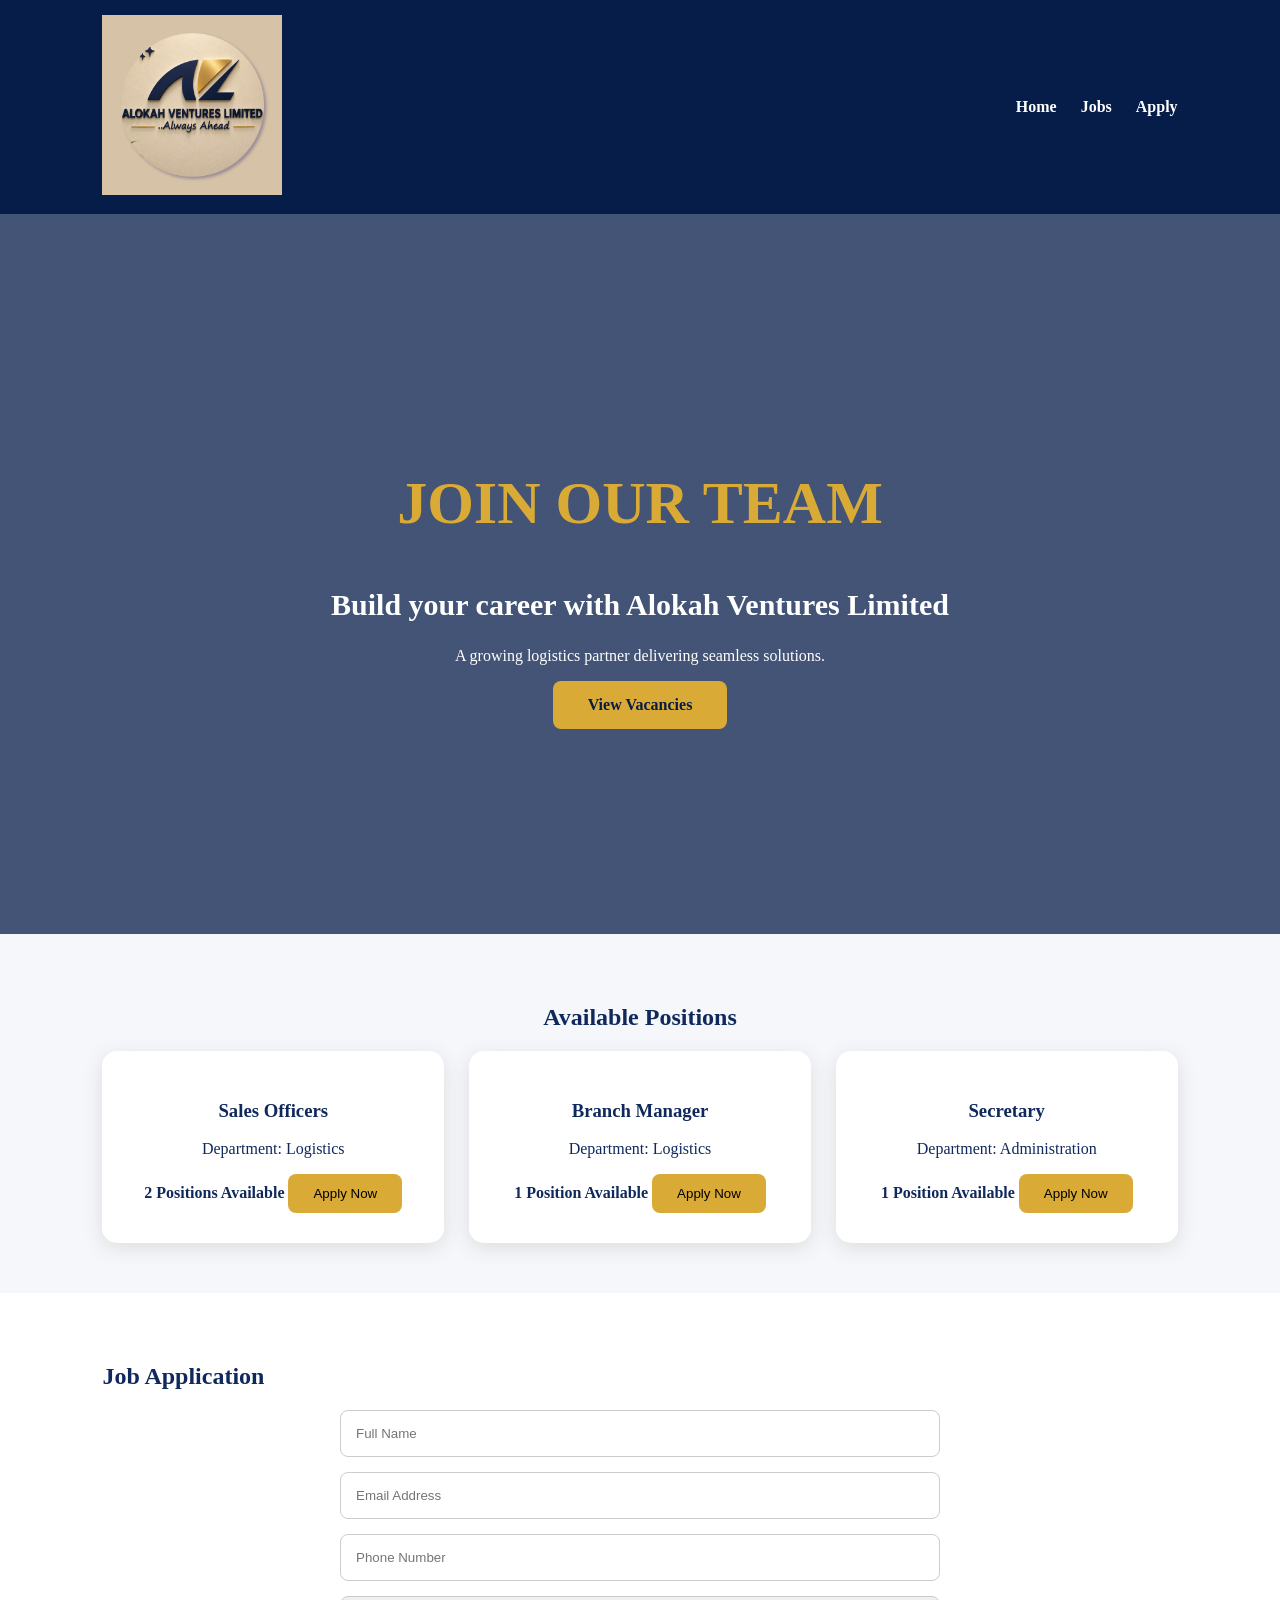
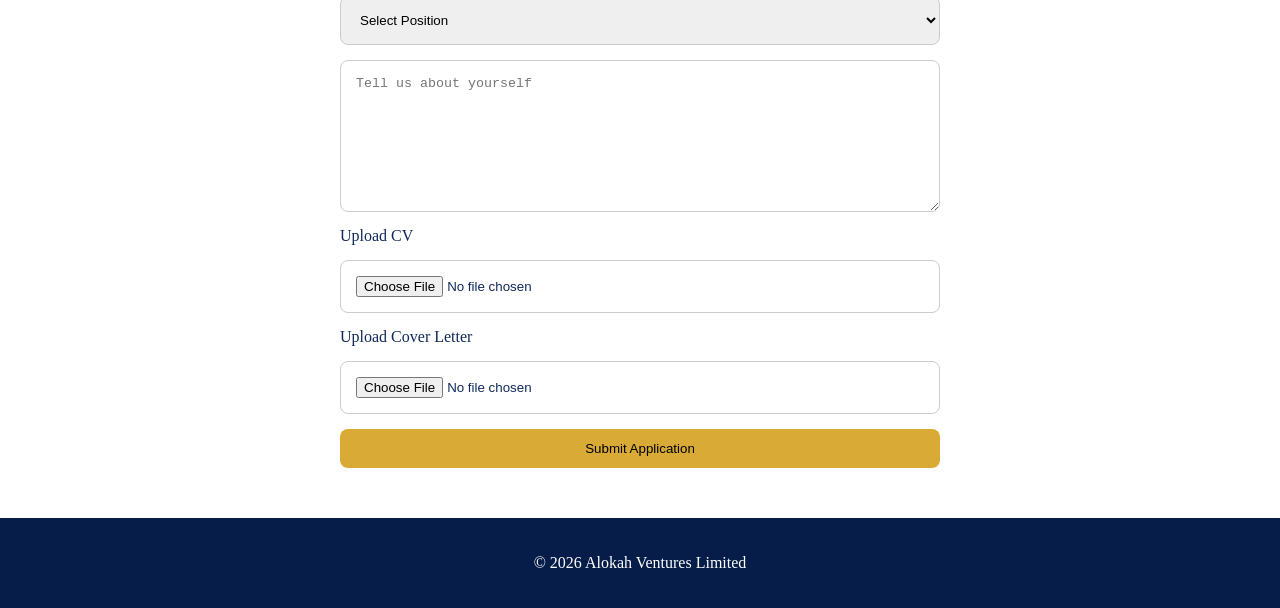
==== job application portal/index.html @ 662ce68e "Add files via upload" ====
<!DOCTYPE html>
<html lang="en">

<head>

<meta charset="UTF-8">
<meta name="viewport" content="width=device-width, initial-scale=1.0">

<title>
Alokah Ventures Careers
</title>


<link rel="stylesheet" href="css/index.css">

</head>


<body>


<header>


<div class="logo">

<img src="images/logo final.png">

</div>



<nav>

<a href="#home">
Home
</a>

<a href="#jobs">
Jobs
</a>


<a href="#apply">
Apply
</a>


</nav>



</header>





<section class="hero" id="home">


<div class="hero-content">


<h1>
JOIN OUR TEAM
</h1>


<h2>
Build your career with Alokah Ventures Limited
</h2>


<p>
A growing logistics partner delivering seamless solutions.
</p>


<a href="#jobs" class="btn">
View Vacancies
</a>


</div>


</section>







<section class="jobs" id="jobs">


<h2>
Available Positions
</h2>



<div class="job-container">



<div class="job-card">


<h3>
Sales Officers
</h3>


<p>
Department: Logistics
</p>


<strong>
2 Positions Available
</strong>


<button>
Apply Now
</button>


</div>





<div class="job-card">


<h3>
Branch Manager
</h3>


<p>
Department: Logistics
</p>


<strong>
1 Position Available
</strong>


<button>
Apply Now
</button>


</div>





<div class="job-card">


<h3>
Secretary
</h3>


<p>
Department: Administration
</p>


<strong>
1 Position Available
</strong>


<button>
Apply Now
</button>


</div>




</div>


</section>







<section class="application" id="apply">


<h2>
Job Application
</h2>



<form id="applicationForm">


<input 
type="text"
placeholder="Full Name"
required>



<input
type="email"
placeholder="Email Address"
required>



<input
type="tel"
placeholder="Phone Number"
required>




<select>


<option>
Select Position
</option>


<option>
Sales Officer
</option>


<option>
Branch Manager
</option>


<option>
Secretary
</option>


</select>




<textarea
placeholder="Tell us about yourself">
</textarea>



<label>
Upload CV
</label>


<input 
type="file">



<label>
Upload Cover Letter
</label>


<input 
type="file">





<button type="submit">

Submit Application

</button>



</form>


</section>






<footer>


<p>
© 2026 Alokah Ventures Limited
</p>


</footer>




<script src="js/form.js"></script>


</body>

</html>
---- job application portal/css/index.css ----
index.css*{

box-sizing:border-box;

font-family:Arial, sans-serif;

}



body{

margin:0;

background:#f5f7fb;

color:#10295c;

}



header{

background:#071d49;

display:flex;

justify-content:space-between;

align-items:center;

padding:15px 8%;

}



.logo img{

width:180px;

}



nav a{

color:white;

margin-left:20px;

text-decoration:none;

font-weight:bold;

}



.hero{


height:80vh;

background:

linear-gradient(
rgba(7,29,73,.75),
rgba(7,29,73,.75)
),

url("../images/truck.jpg");


background-size:cover;

background-position:center;


display:flex;

align-items:center;

justify-content:center;

text-align:center;

color:white;


}



.hero h1{

font-size:60px;

color:#d9aa35;

}



.hero h2{

font-size:30px;

}



.btn{

display:inline-block;

background:#d9aa35;

padding:15px 35px;

color:#071d49;

border-radius:8px;

text-decoration:none;

font-weight:bold;

}





.jobs{

padding:50px 8%;

text-align:center;

}



.job-container{

display:grid;

grid-template-columns:
repeat(3,1fr);

gap:25px;


}



.job-card{


background:white;

padding:30px;

border-radius:15px;

box-shadow:
0 5px 20px #ddd;


}



.job-card button,
form button{


background:#d9aa35;

border:none;

padding:12px 25px;

border-radius:8px;

cursor:pointer;


}





.application{


background:white;

padding:50px 8%;


}



form{

max-width:600px;

margin:auto;

display:flex;

flex-direction:column;

gap:15px;


}



input,
select,
textarea{


padding:15px;

border:1px solid #ccc;

border-radius:8px;


}


textarea{

height:120px;

}



footer{

background:#071d49;

color:white;

text-align:center;

padding:20px;


}






@media(max-width:768px){


header{

flex-direction:column;

}


.hero h1{

font-size:40px;

}



.job-container{

grid-template-columns:1fr;

}



nav{

margin-top:15px;

}


}
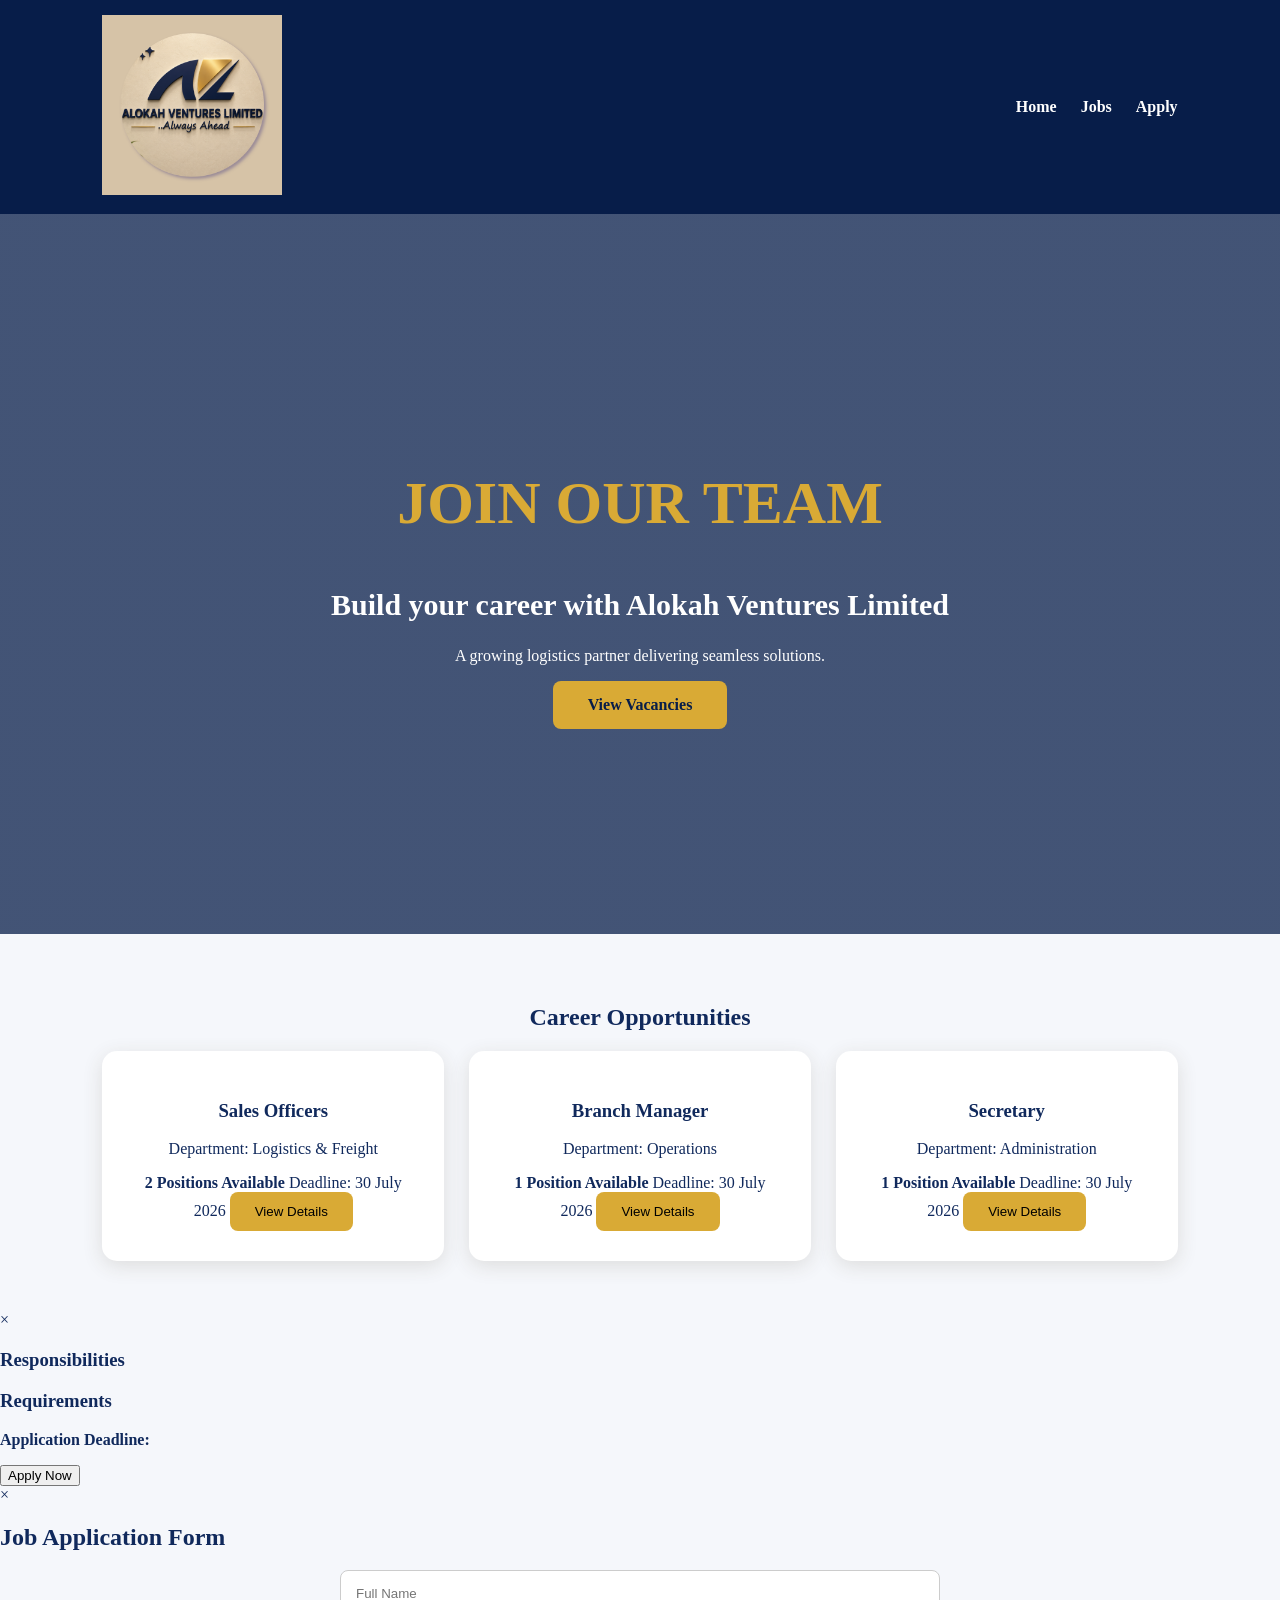
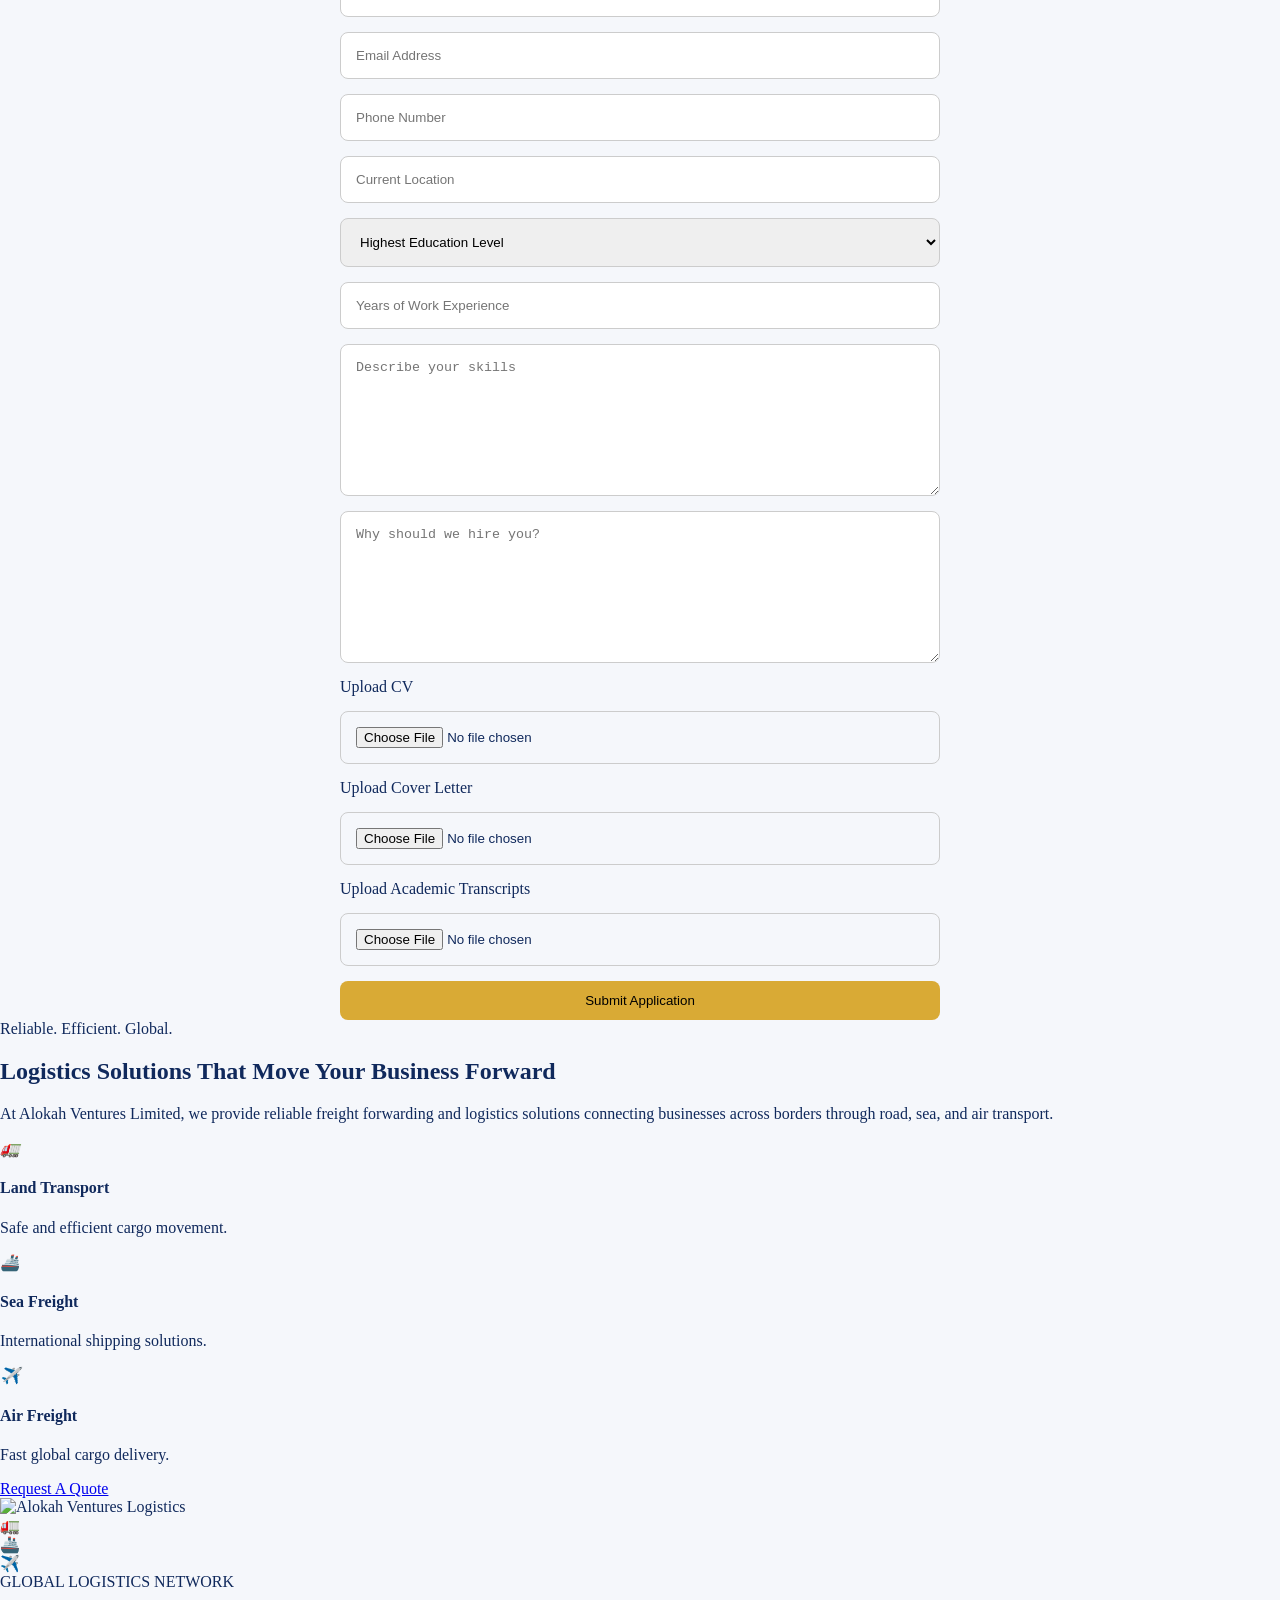
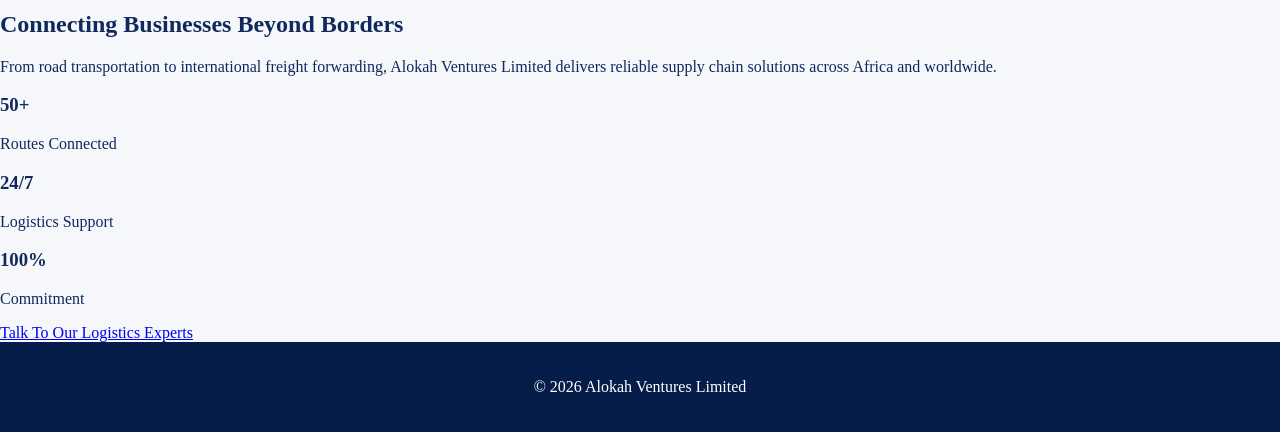
==== commit 777d2353: "Update index.html" ====
--- a/job application portal/index.html
+++ b/job application portal/index.html
@@ -32,7 +32,7 @@
 
 <nav>
 
-<a href="#home">
+<a href="https://alokahventures.com">
 Home
 </a>
 
@@ -95,178 +95,169 @@
 
 <section class="jobs" id="jobs">
 
-
-<h2>
-Available Positions
-</h2>
-
-
+<h2>Career Opportunities</h2>
 
 <div class="job-container">
 
 
-
-<div class="job-card">
-
-
-<h3>
-Sales Officers
-</h3>
+<div class="job-card" onclick="openJob('sales')">
+
+<h3>Sales Officers</h3>
+
+<p>Department: Logistics & Freight</p>
+
+<strong>2 Positions Available</strong>
+
+<span>Deadline: 30 July 2026</span>
+
+<button>View Details</button>
+
+</div>
+
+
+
+<div class="job-card" onclick="openJob('manager')">
+
+<h3>Branch Manager</h3>
+
+<p>Department: Operations</p>
+
+<strong>1 Position Available</strong>
+
+<span>Deadline: 30 July 2026</span>
+
+<button>View Details</button>
+
+</div>
+
+
+
+<div class="job-card" onclick="openJob('secretary')">
+
+<h3>Secretary</h3>
+
+<p>Department: Administration</p>
+
+<strong>1 Position Available</strong>
+
+<span>Deadline: 30 July 2026</span>
+
+<button>View Details</button>
+
+</div>
+
+
+</div>
+
+</section>
+
+
+
+
+
+
+
+
+
+
+
+<div id="jobModal" class="modal">
+
+<div class="modal-content">
+
+<span onclick="closeJob()" class="close">&times;</span>
+
+
+<h2 id="jobTitle"></h2>
+
+<p id="jobDescription"></p>
+
+
+<h3>Responsibilities</h3>
+
+<ul id="jobResponsibilities"></ul>
+
+
+<h3>Requirements</h3>
+
+<ul id="jobRequirements"></ul>
 
 
 <p>
-Department: Logistics
+<strong>Application Deadline:</strong>
+<span id="jobDeadline"></span>
 </p>
 
 
-<strong>
-2 Positions Available
-</strong>
-
-
-<button>
+<button onclick="openApplication()">
 Apply Now
 </button>
 
 
 </div>
 
-
-
-
-
-<div class="job-card">
-
-
-<h3>
-Branch Manager
-</h3>
-
-
-<p>
-Department: Logistics
-</p>
-
-
-<strong>
-1 Position Available
-</strong>
-
-
-<button>
-Apply Now
-</button>
-
-
-</div>
-
-
-
-
-
-<div class="job-card">
-
-
-<h3>
-Secretary
-</h3>
-
-
-<p>
-Department: Administration
-</p>
-
-
-<strong>
-1 Position Available
-</strong>
-
-
-<button>
-Apply Now
-</button>
-
-
-</div>
-
-
-
-
-</div>
-
-
-</section>
-
-
-
-
-
-
-
-<section class="application" id="apply">
-
-
-<h2>
-Job Application
-</h2>
-
-
-
-<form id="applicationForm">
-
-
-<input 
-type="text"
-placeholder="Full Name"
-required>
-
-
-
-<input
-type="email"
-placeholder="Email Address"
-required>
-
-
-
-<input
-type="tel"
-placeholder="Phone Number"
-required>
-
-
-
-
-<select>
-
-
-<option>
-Select Position
-</option>
-
-
-<option>
-Sales Officer
-</option>
-
-
-<option>
-Branch Manager
-</option>
-
-
-<option>
-Secretary
-</option>
-
+</div>
+<div id="applicationModal" class="modal">
+
+
+<div class="modal-content">
+
+
+<span onclick="closeApplication()" class="close">
+&times;
+</span>
+
+
+<h2>Job Application Form</h2>
+
+
+<form action="send_application.php" method="POST" enctype="multipart/form-data">
+
+
+<input type="text" name="fullname" placeholder="Full Name" required>
+
+
+<input type="email" name="email" placeholder="Email Address" required>
+
+
+<input type="tel" name="phone" placeholder="Phone Number" required>
+
+
+<input type="text" name="location" placeholder="Current Location">
+
+
+<select name="education">
+
+<option>Highest Education Level</option>
+
+<option>Certificate</option>
+
+<option>Diploma</option>
+
+<option>Degree</option>
+
+<option>Masters</option>
 
 </select>
 
 
 
+<input type="text" 
+name="experience"
+placeholder="Years of Work Experience">
+
+
+
+<textarea 
+name="skills"
+placeholder="Describe your skills">
+</textarea>
+
+
 
 <textarea
-placeholder="Tell us about yourself">
+name="motivation"
+placeholder="Why should we hire you?">
 </textarea>
 
 
@@ -275,9 +266,7 @@
 Upload CV
 </label>
 
-
-<input 
-type="file">
+<input type="file" name="cv" required>
 
 
 
@@ -285,31 +274,337 @@
 Upload Cover Letter
 </label>
 
-
-<input 
-type="file">
-
-
-
+<input type="file" name="cover">
+
+
+
+<label>
+Upload Academic Transcripts
+</label>
+
+<input type="file" name="transcripts">
 
 
 <button type="submit">
-
 Submit Application
-
 </button>
 
 
-
 </form>
 
 
+</div>
+
+</div> 
+
+<script>
+const jobs = {
+
+
+sales:{
+title:"Sales Officer",
+
+description:
+"We are looking for motivated sales professionals to grow our logistics services.",
+
+
+responsibilities:[
+"Find and manage clients",
+"Promote freight solutions",
+"Prepare sales reports"
+],
+
+requirements:[
+"Good communication skills",
+"Experience in sales preferred",
+"Knowledge of logistics is an advantage"
+],
+
+deadline:"30 July 2026"
+
+},
+
+
+manager:{
+
+title:"Branch Manager",
+
+description:
+"Responsible for managing branch operations and customer relationships.",
+
+
+responsibilities:[
+"Supervise operations",
+"Manage staff",
+"Ensure service quality"
+],
+
+requirements:[
+"Leadership skills",
+"Minimum 3 years experience",
+"Degree preferred"
+],
+
+deadline:"30 July 2026"
+
+},
+
+
+secretary:{
+
+title:"Secretary",
+
+description:
+"Support administrative activities and company communication.",
+
+responsibilities:[
+"Handle documents",
+"Receive visitors",
+"Manage schedules"
+],
+
+requirements:[
+"Computer skills",
+"Good organization skills"
+],
+
+deadline:"30 July 2026"
+
+}
+
+};
+
+
+
+let selectedJob="";
+
+
+function openJob(job){
+
+selectedJob=job;
+
+
+let data=jobs[job];
+
+
+document.getElementById("jobTitle").innerHTML=data.title;
+
+
+document.getElementById("jobDescription").innerHTML=data.description;
+
+
+document.getElementById("jobDeadline").innerHTML=data.deadline;
+
+
+
+document.getElementById("jobResponsibilities").innerHTML=
+data.responsibilities.map(x=>`<li>${x}</li>`).join("");
+
+
+
+document.getElementById("jobRequirements").innerHTML=
+data.requirements.map(x=>`<li>${x}</li>`).join("");
+
+
+document.getElementById("jobModal").style.display="block";
+
+
+}
+
+
+
+function closeJob(){
+
+document.getElementById("jobModal").style.display="none";
+
+}
+
+
+
+function openApplication(){
+
+closeJob();
+
+document.getElementById("applicationModal").style.display="block";
+
+}
+
+
+
+function closeApplication(){
+
+document.getElementById("applicationModal").style.display="none";
+
+}
+
+</script>
+
+<section class="logistics-showcase">
+
+    <div class="logistics-container">
+
+
+        <div class="logistics-content">
+
+            <span class="small-title">
+                Reliable. Efficient. Global.
+            </span>
+
+
+            <h2>
+                Logistics Solutions That Move Your Business Forward
+            </h2>
+
+
+            <p>
+                At Alokah Ventures Limited, we provide reliable freight
+                forwarding and logistics solutions connecting businesses
+                across borders through road, sea, and air transport.
+            </p>
+
+
+            <div class="logistics-features">
+
+
+                <div class="feature-box">
+                    <i>🚛</i>
+                    <h4>Land Transport</h4>
+                    <p>
+                    Safe and efficient cargo movement.
+                    </p>
+                </div>
+
+
+                <div class="feature-box">
+                    <i>🚢</i>
+                    <h4>Sea Freight</h4>
+                    <p>
+                    International shipping solutions.
+                    </p>
+                </div>
+
+
+                <div class="feature-box">
+                    <i>✈️</i>
+                    <h4>Air Freight</h4>
+                    <p>
+                    Fast global cargo delivery.
+                    </p>
+                </div>
+
+
+            </div>
+
+
+            <a href="#contact" class="logistics-btn">
+                Request A Quote
+            </a>
+
+
+        </div>
+
+
+
+        <div class="logistics-image">
+
+            <img src="images/sec.png" 
+            alt="Alokah Ventures Logistics">
+
+        </div>
+
+
+
+    </div>
+
 </section>
 
-
-
-
-
+<section class="global-logistics">
+
+<div class="overlay"></div>
+
+
+<div class="logistics-world">
+
+
+<div class="route route-one"></div>
+<div class="route route-two"></div>
+<div class="route route-three"></div>
+
+
+
+<div class="moving-icon truck">
+🚛
+</div>
+
+
+<div class="moving-icon ship">
+🚢
+</div>
+
+
+<div class="moving-icon plane">
+✈️
+</div>
+
+
+
+<div class="content">
+
+
+<span>
+GLOBAL LOGISTICS NETWORK
+</span>
+
+
+<h2>
+Connecting Businesses Beyond Borders
+</h2>
+
+
+<p>
+From road transportation to international freight forwarding,
+Alokah Ventures Limited delivers reliable supply chain solutions
+across Africa and worldwide.
+</p>
+
+
+<div class="stats">
+
+
+<div>
+<h3>50+</h3>
+<p>Routes Connected</p>
+</div>
+
+
+<div>
+<h3>24/7</h3>
+<p>Logistics Support</p>
+</div>
+
+
+<div>
+<h3>100%</h3>
+<p>Commitment</p>
+</div>
+
+
+</div>
+
+
+
+<a href="#contact" class="global-btn">
+Talk To Our Logistics Experts
+</a>
+
+
+</div>
+
+
+</div>
+
+
+</section>
 
 <footer>
 
@@ -329,4 +624,4 @@
 
 </body>
 
-</html>+</html>
